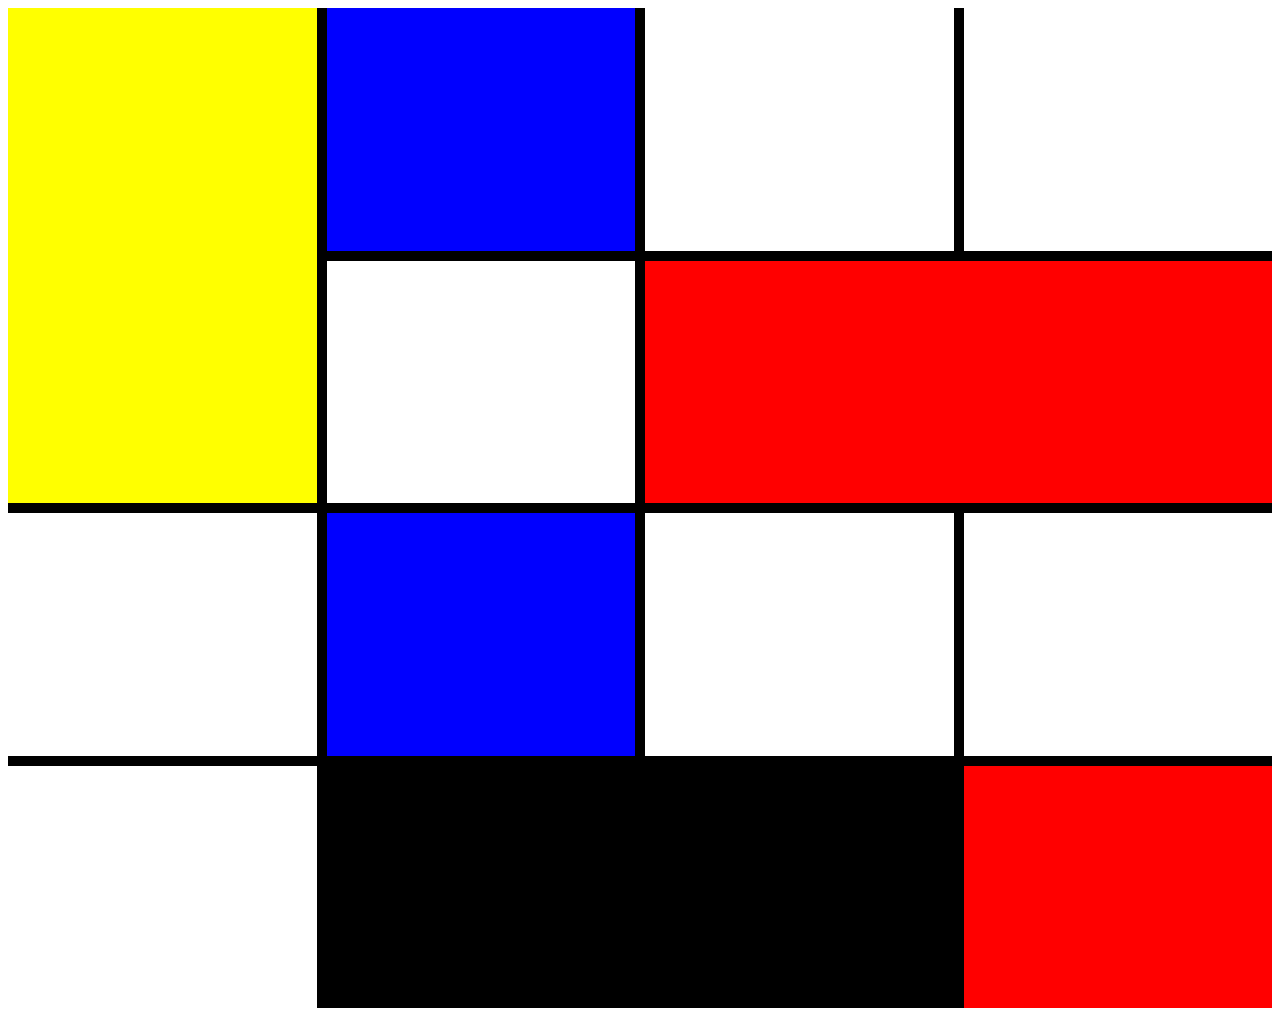
==== page2.html @ a9463909 "Pending changes exported from your codespace" ====
<!DOCTYPE html>
<html lang="en">
<head>
    <meta charset="UTF-8">
    <meta name="viewport" content="width=device-width, initial-scale=1.0">
    <link rel="stylesheet" href="style.css">
    <title>Mondrian Grid</title>
</head>
<body>
    <div class="container">
        <div id="num1" class="item"></div>
        <div id="num2" class="item"></div>
        <div id="num3" class="item"></div>
        <div id="num4" class="item"></div>
        <div id="num5" class="item"></div>
        <div id="num6" class="item"></div>
        <div id="num7" class="item"></div>
        <div id="num8" class="item"></div>
        <div id="num9" class="item"></div>
        <div id="num10" class="item"></div>
        <div id="num11" class="item"></div>
        <div id="num12" class="item"></div>
    </div>
</body>
</html>
---- style.css ----
.container{
    background-color:black;
    display:grid;
    grid-template-columns:auto auto auto auto;
    grid-gap:10px;
    height:1000px;
}
.navbar li{
    list-style-type:none;
    text-align:center;
}
.navbar a{
    text-decoration:none;
    color:black;
}
.navbar{
    display:block;
}
.item{
    background-color:white;
}
#num1{
    grid-row-start:1;
    grid-row-end:3;
    grid-column-start:1;
    grid-column-end:2;
    background-color:yellow;
}
#num2{
    grid-column-start:2;
    grid-column-end:3;
    background-color:blue;
}
#num5{
    grid-row-start:2;
    grid-row-end:3;
    grid-column-start:3;
    grid-column-end:5;
    background-color:red;
}
#num8{
    grid-row-start:3;
    grid-row-end:4;
    grid-column-start:2;
    grid-column-end:3;
    background-color:blue;
}
#num12{
    grid-column-start:4;
    grid-column-end:5;
    background-color:red;
}
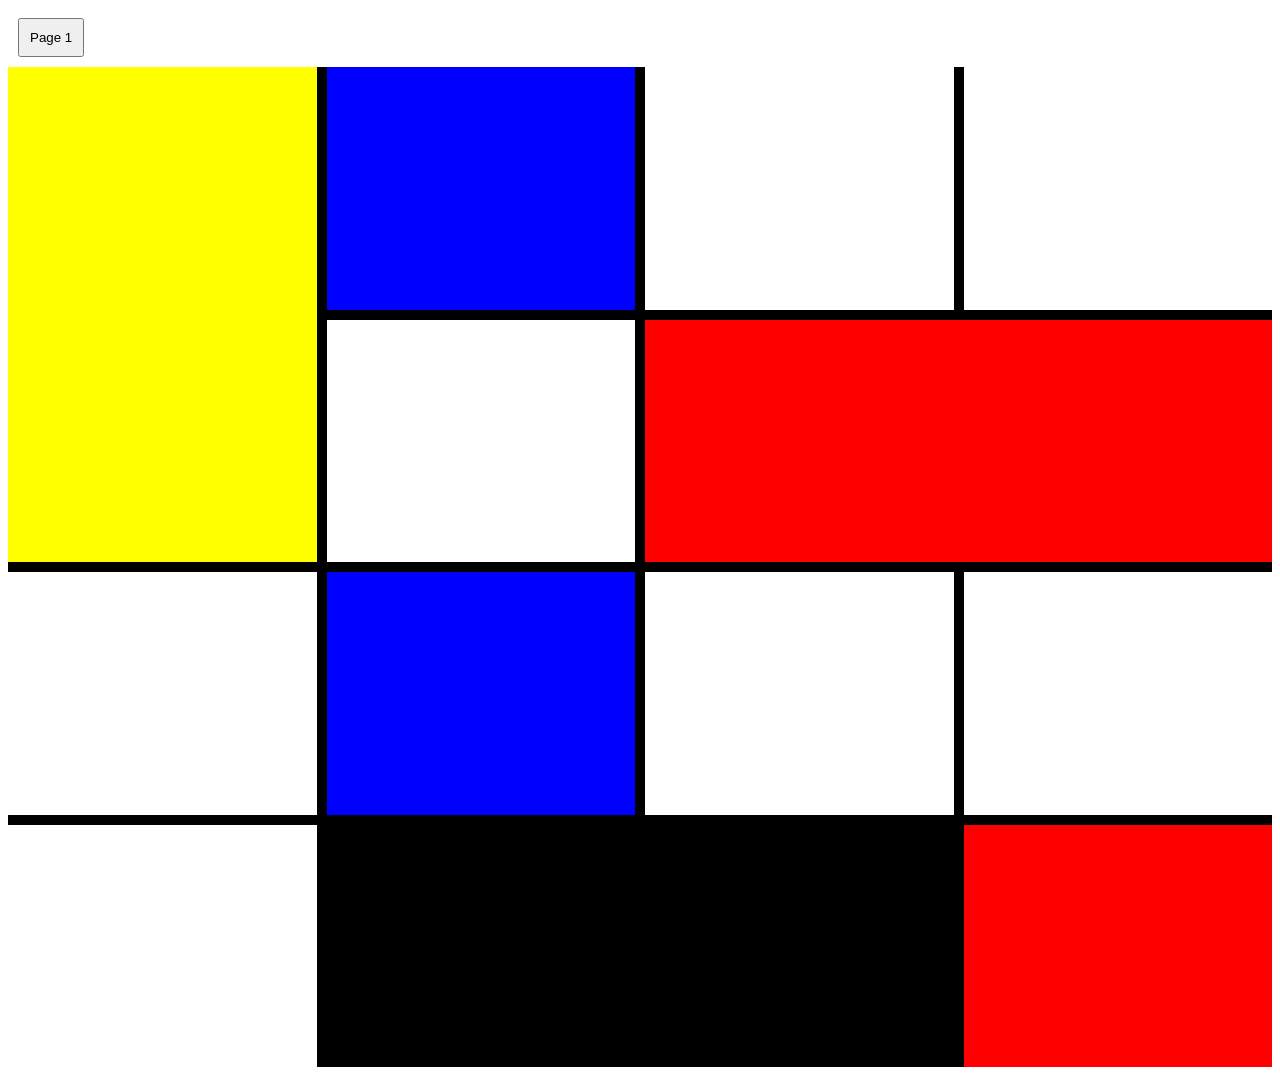
==== commit f0ac7351: "new file:   index.html 	new file:   page2.html" ====
--- a/page2.html
+++ b/page2.html
@@ -1,12 +1,26 @@
 <!DOCTYPE html>
 <html lang="en">
 <head>
+    <style>
+        .container{
+            margin:none;
+            background-color:black;
+            display:grid;
+            grid-template-columns:4fr 3fr 1.5fr 2.75fr;
+            grid-gap:10px;
+            height:1000px;
+        }
+        .item{
+            background-color:white;
+        }
+    </style>
     <meta charset="UTF-8">
     <meta name="viewport" content="width=device-width, initial-scale=1.0">
     <link rel="stylesheet" href="style.css">
     <title>Mondrian Grid</title>
 </head>
 <body>
+    <button style="padding:10px; margin:10px;"><a href="index.html" style="text-decoration:none; color:black;">Page 1</a></button>
     <div class="container">
         <div id="num1" class="item"></div>
         <div id="num2" class="item"></div>
@@ -21,5 +35,6 @@
         <div id="num11" class="item"></div>
         <div id="num12" class="item"></div>
     </div>
+    <script src="index.js"></script>
 </body>
 </html>
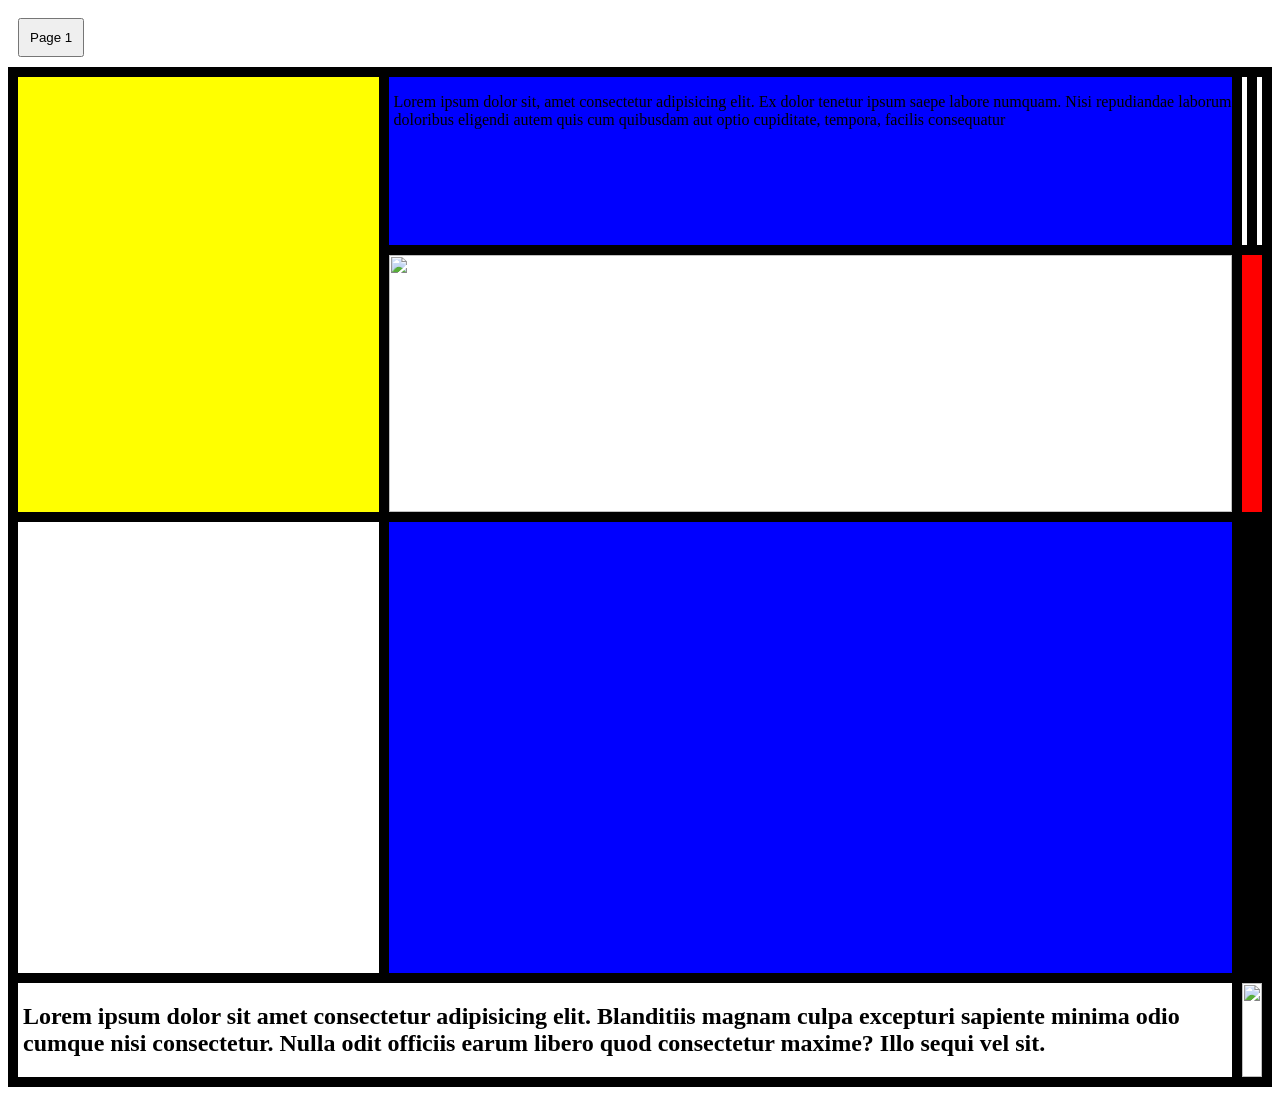
==== commit f0869282: "modified:   index.html 	modified:   page2.html" ====
--- a/page2.html
+++ b/page2.html
@@ -6,12 +6,29 @@
             margin:none;
             background-color:black;
             display:grid;
-            grid-template-columns:4fr 3fr 1.5fr 2.75fr;
+            grid-template-columns:2.75fr 2fr 1fr 1fr;
+            grid-template-rows:1.3fr 2fr 3.5fr;
             grid-gap:10px;
-            height:1000px;
+            border: 10px solid black;   
+            height:fit-content;
         }
         .item{
             background-color:white;
+            overflow:hidden;
+        }
+        .item img {
+            width: 100%;
+            height: 100%;
+            object-fit: cover;
+            display: block;
+        }
+        #num9 {
+            grid-column-start:1;
+            grid-column-end:3;
+        }
+        #num10 {
+            grid-column-start:3;
+            grid-column-end:5;
         }
     </style>
     <meta charset="UTF-8">
@@ -23,17 +40,15 @@
     <button style="padding:10px; margin:10px;"><a href="index.html" style="text-decoration:none; color:black;">Page 1</a></button>
     <div class="container">
         <div id="num1" class="item"></div>
-        <div id="num2" class="item"></div>
+        <div id="num2" class="item"><p style="margin-left:5px;">Lorem ipsum dolor sit, amet consectetur adipisicing elit. Ex dolor tenetur ipsum saepe labore numquam. Nisi repudiandae laborum doloribus eligendi autem quis cum quibusdam aut optio cupiditate, tempora, facilis consequatur</p></div>
         <div id="num3" class="item"></div>
         <div id="num4" class="item"></div>
         <div id="num5" class="item"></div>
-        <div id="num6" class="item"></div>
+        <div id="num6" class="item"><img src="https://encrypted-tbn0.gstatic.com/images?q=tbn:ANd9GcRDe-s2vviqUwsmTSYmkW1XkI9iwN3cVpVanaPSgTCKXg&s=10"></div>
         <div id="num7" class="item"></div>
         <div id="num8" class="item"></div>
-        <div id="num9" class="item"></div>
-        <div id="num10" class="item"></div>
-        <div id="num11" class="item"></div>
-        <div id="num12" class="item"></div>
+        <div id="num9" class="item" style="grid-column-start:1; grid-column-end:3;"><h2 style="margin-left:5px;">Lorem ipsum dolor sit amet consectetur adipisicing elit. Blanditiis magnam culpa excepturi sapiente minima odio cumque nisi consectetur. Nulla odit officiis earum libero quod consectetur maxime? Illo sequi vel sit.</h2></div>
+        <div id="num10" class="item"><img src="https://blog.imago-images.com/hs-fs/hubfs/imago0058449704h.jpg?width=760&height=505&name=imago0058449704h.jpg"></div>
     </div>
     <script src="index.js"></script>
 </body>
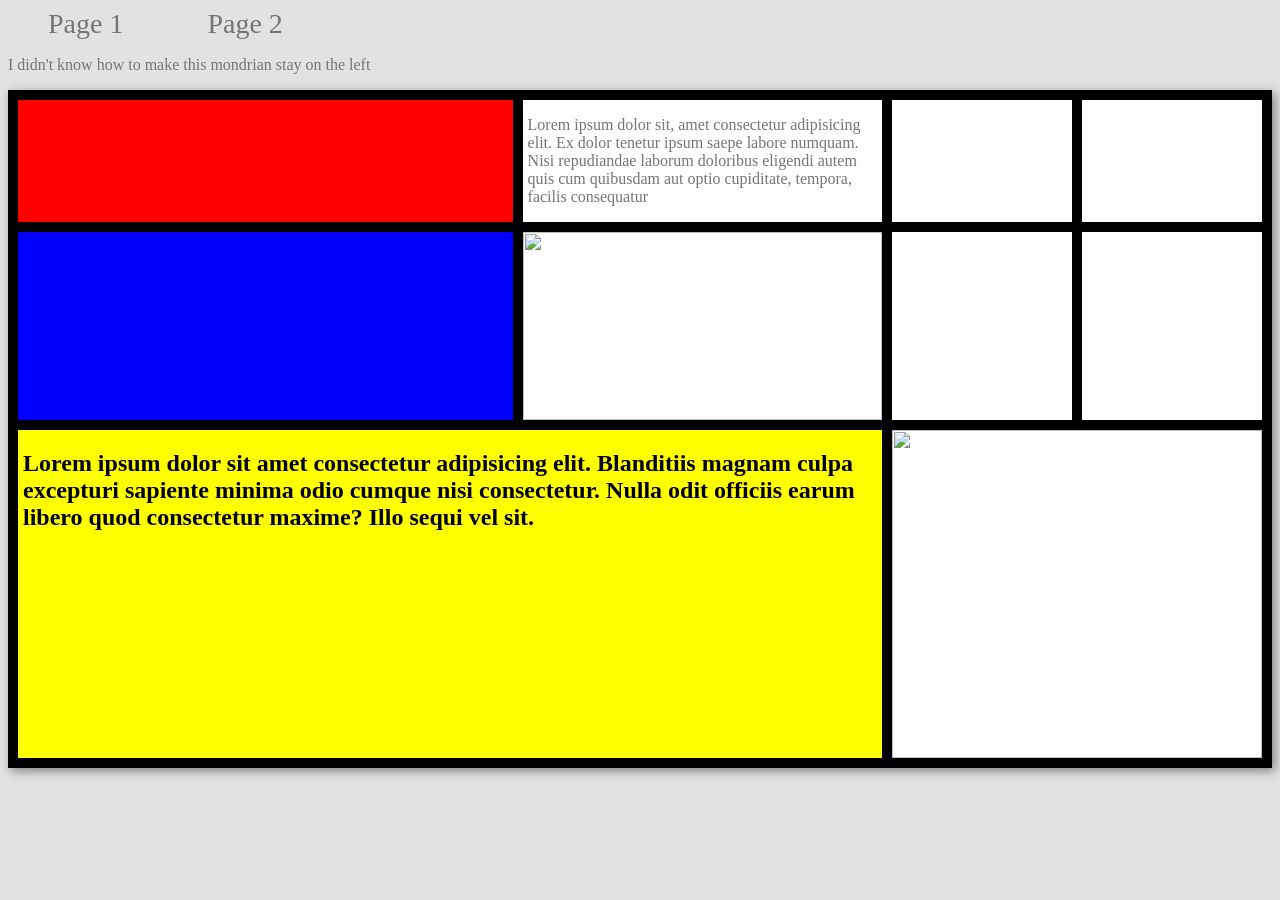
==== commit c98b16e1: "modified:   index.html 	modified:   page2.html" ====
--- a/page2.html
+++ b/page2.html
@@ -2,7 +2,11 @@
 <html lang="en">
 <head>
     <style>
+        body{
+            background-color:rgb(226, 226, 226);
+        }
         .container{
+            float:left;
             margin:none;
             background-color:black;
             display:grid;
@@ -11,6 +15,7 @@
             grid-gap:10px;
             border: 10px solid black;   
             height:fit-content;
+            box-shadow:3px 3px 10px gray;
         }
         .item{
             background-color:white;
@@ -30,6 +35,19 @@
             grid-column-start:3;
             grid-column-end:5;
         }
+        .link:hover{
+            color:black;
+        }
+        .link{
+            text-decoration:none;
+            color:rgb(117, 117, 117);
+            padding:20px; margin:20px;
+            font-size:1.75em;
+        }
+        p{
+            color:rgb(117, 117, 117);
+            font-size:0.95;
+        }
     </style>
     <meta charset="UTF-8">
     <meta name="viewport" content="width=device-width, initial-scale=1.0">
@@ -37,19 +55,20 @@
     <title>Mondrian Grid</title>
 </head>
 <body>
-    <button style="padding:10px; margin:10px;"><a href="index.html" style="text-decoration:none; color:black;">Page 1</a></button>
+    <a class="link" href="index.html">Page 1</a>
+    <a class="link" href="page2.html">Page 2</a>
+    <p>I didn't know how to make this mondrian stay on the left</p>
     <div class="container">
-        <div id="num1" class="item"></div>
+        <div id="num1" class="item" style="background-color:red"></div>
         <div id="num2" class="item"><p style="margin-left:5px;">Lorem ipsum dolor sit, amet consectetur adipisicing elit. Ex dolor tenetur ipsum saepe labore numquam. Nisi repudiandae laborum doloribus eligendi autem quis cum quibusdam aut optio cupiditate, tempora, facilis consequatur</p></div>
         <div id="num3" class="item"></div>
         <div id="num4" class="item"></div>
-        <div id="num5" class="item"></div>
+        <div id="num5" class="item" style="background-color:blue;"></div>
         <div id="num6" class="item"><img src="https://encrypted-tbn0.gstatic.com/images?q=tbn:ANd9GcRDe-s2vviqUwsmTSYmkW1XkI9iwN3cVpVanaPSgTCKXg&s=10"></div>
         <div id="num7" class="item"></div>
         <div id="num8" class="item"></div>
-        <div id="num9" class="item" style="grid-column-start:1; grid-column-end:3;"><h2 style="margin-left:5px;">Lorem ipsum dolor sit amet consectetur adipisicing elit. Blanditiis magnam culpa excepturi sapiente minima odio cumque nisi consectetur. Nulla odit officiis earum libero quod consectetur maxime? Illo sequi vel sit.</h2></div>
+        <div id="num9" class="item" style="grid-column-start:1; grid-column-end:3; background-color:yellow;"><h2 style="margin-left:5px;">Lorem ipsum dolor sit amet consectetur adipisicing elit. Blanditiis magnam culpa excepturi sapiente minima odio cumque nisi consectetur. Nulla odit officiis earum libero quod consectetur maxime? Illo sequi vel sit.</h2></div>
         <div id="num10" class="item"><img src="https://blog.imago-images.com/hs-fs/hubfs/imago0058449704h.jpg?width=760&height=505&name=imago0058449704h.jpg"></div>
     </div>
-    <script src="index.js"></script>
 </body>
 </html>
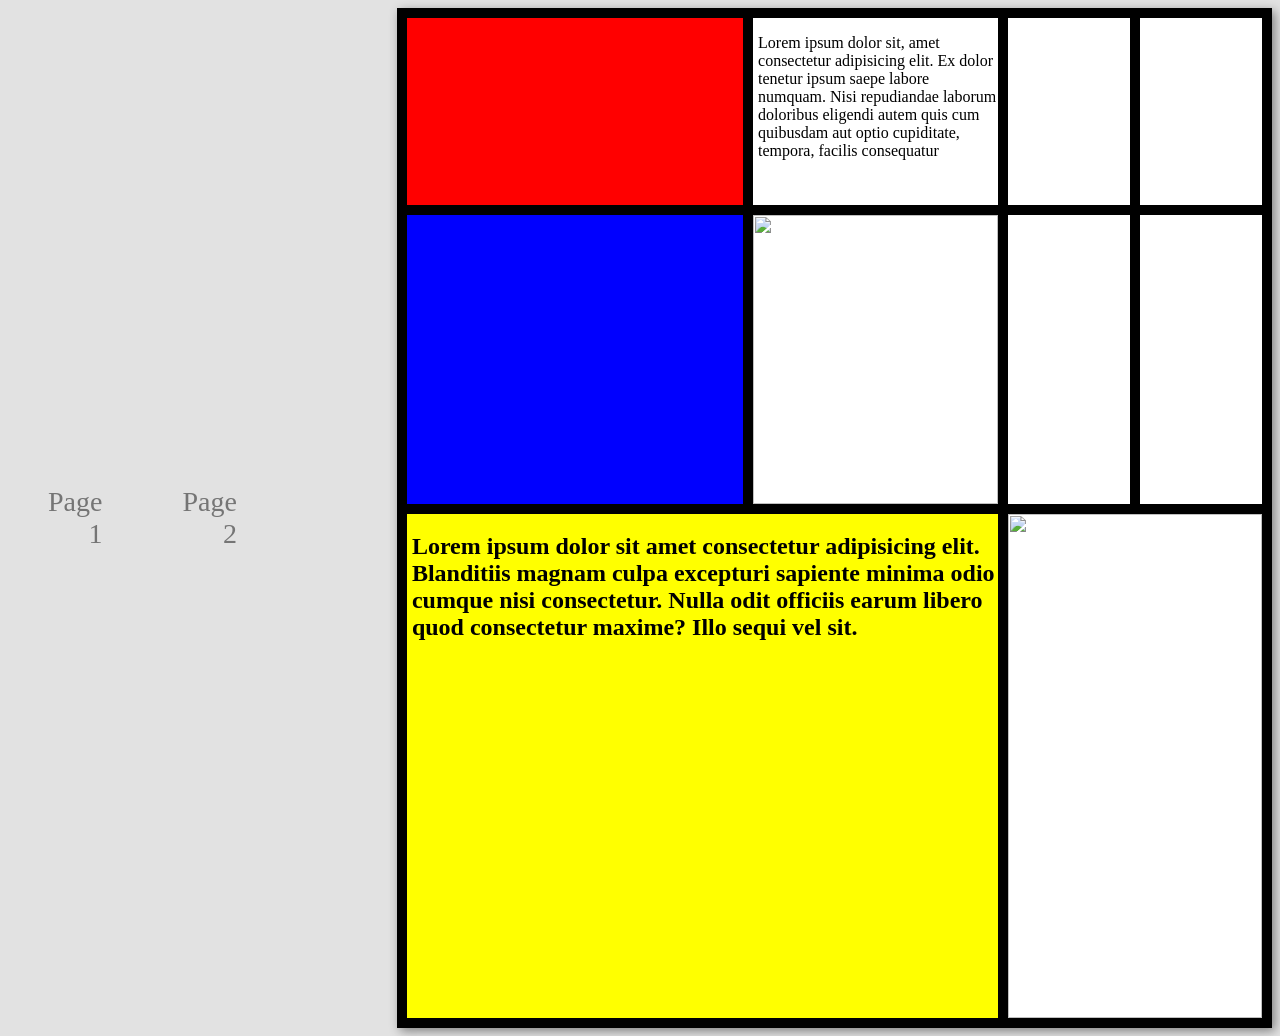
==== commit 9fa32e6a: "modified:   index.html 	modified:   page2.html" ====
--- a/page2.html
+++ b/page2.html
@@ -4,18 +4,20 @@
     <style>
         body{
             background-color:rgb(226, 226, 226);
+            align-items:center;
+            display:flex;
         }
         .container{
-            float:left;
-            margin:none;
-            background-color:black;
             display:grid;
             grid-template-columns:2.75fr 2fr 1fr 1fr;
             grid-template-rows:1.3fr 2fr 3.5fr;
-            grid-gap:10px;
-            border: 10px solid black;   
-            height:fit-content;
+            grid-gap:10px; 
+            background-color:black;
+            border:10px solid black;
+            width:1200px; 
+            min-height:1000px;
             box-shadow:3px 3px 10px gray;
+            margin-left:120px;
         }
         .item{
             background-color:white;
@@ -39,14 +41,11 @@
             color:black;
         }
         .link{
+            text-align:right;
             text-decoration:none;
             color:rgb(117, 117, 117);
             padding:20px; margin:20px;
             font-size:1.75em;
-        }
-        p{
-            color:rgb(117, 117, 117);
-            font-size:0.95;
         }
     </style>
     <meta charset="UTF-8">
@@ -57,7 +56,6 @@
 <body>
     <a class="link" href="index.html">Page 1</a>
     <a class="link" href="page2.html">Page 2</a>
-    <p>I didn't know how to make this mondrian stay on the left</p>
     <div class="container">
         <div id="num1" class="item" style="background-color:red"></div>
         <div id="num2" class="item"><p style="margin-left:5px;">Lorem ipsum dolor sit, amet consectetur adipisicing elit. Ex dolor tenetur ipsum saepe labore numquam. Nisi repudiandae laborum doloribus eligendi autem quis cum quibusdam aut optio cupiditate, tempora, facilis consequatur</p></div>
